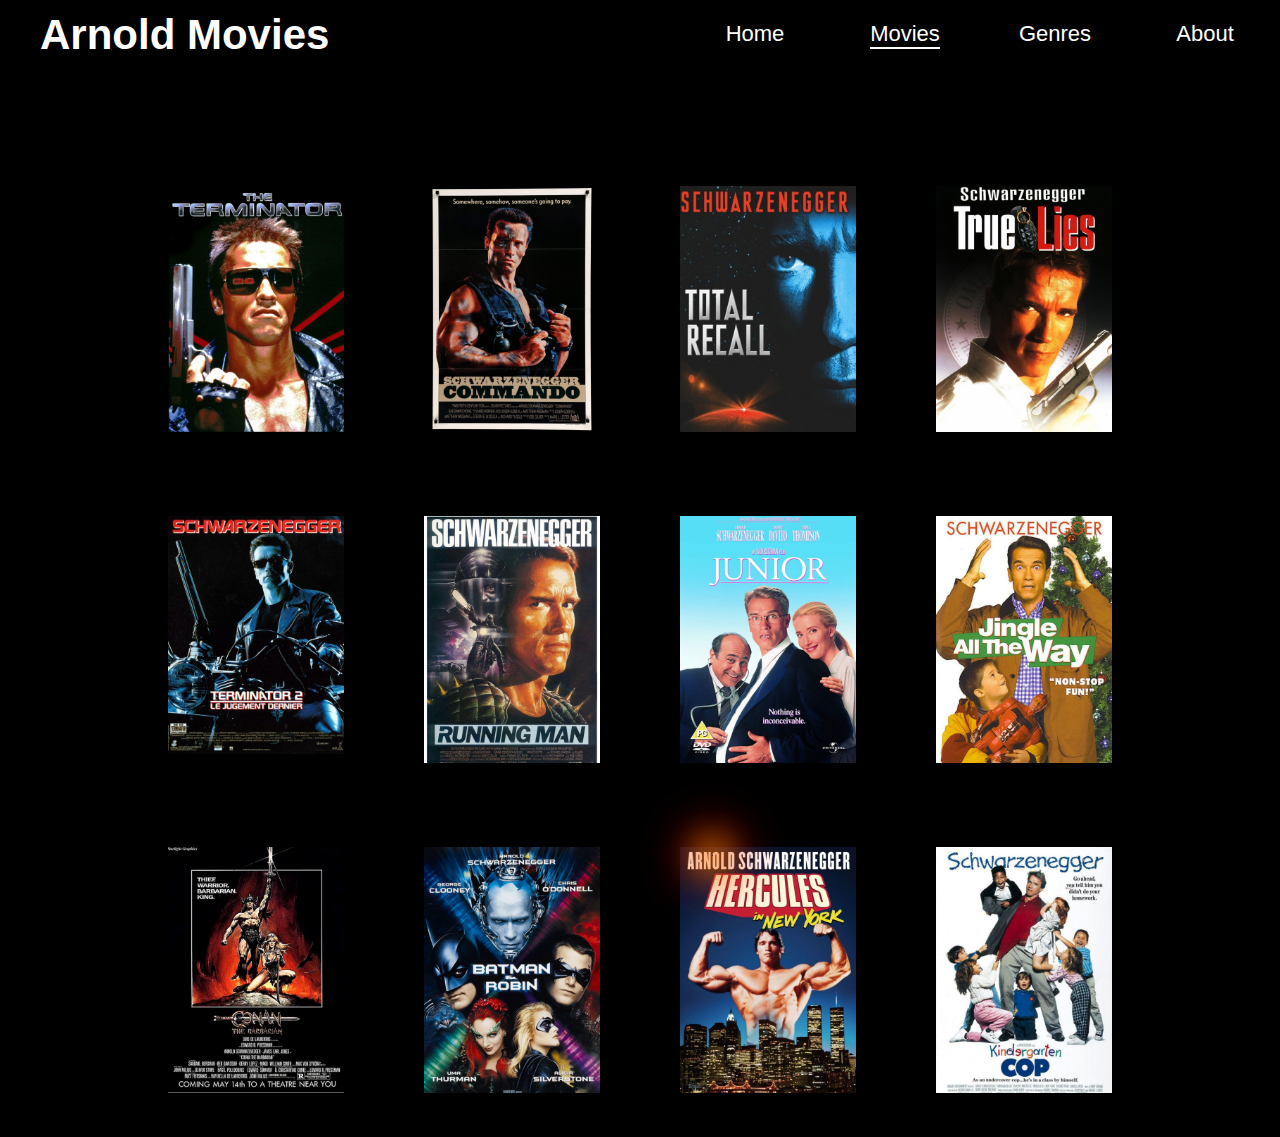
==== Lab2/movies.html @ c2a1ba2d "Lab 2 inlämning" ====
<!DOCTYPE html>
<html lang="en" dir="ltr">
  <head>
    <meta charset="utf-8">
    <link rel="stylesheet" href="style.css">
    <title>Arnolad Movies</title>
  </head>
  <body>
    <div class="container">
      <header>
        <h1>Arnold Movies</h1>
        <nav>
          <ul>
            <li><a href="index.html">Home</a></li>
            <li><a href="movies.html" class="current">Movies</a></li>
            <li><a href="#">Genres</a></li>
            <li><a href="#">About</a></li>
          </ul>
        </nav>
      </header>
      <div class="glow"></div>

      <div class="images">
        <div class="image-container">
          <div class="test">
            <img src="imgs/poster1.png" alt="Terminator movie poster">
          </div>
          <div class="test">
            <img src="imgs/poster2.png" alt="Commando movie poster">
          </div>
        <div class="test">
          <img src="imgs/poster3.png" alt="Total recall movie poster">
        </div>
        <div class="test">
          <img src="imgs/poster4.png" alt="True Lies movie poster">
        </div>
        <div class="test">
          <img src="imgs/poster5.png" alt="Terminator movie poster">
        </div>
        <div class="test">
          <img src="imgs/poster6.png" alt="Running Man movie poster">
        </div>
        <div class="test">
          <img src="imgs/poster7.png" alt="Junior movie poster">
        </div>
        <div class="test">
          <img src="imgs/poster8.png" alt="Jingle All The Way movie poster">
        </div>
        <div class="test">
          <img src="imgs/poster9.png" alt="Conan movie poser ">
        </div>
        <div class="test">
          <img src="imgs/poster10.png" alt="Batman & Robin movie poster">
        </div>
        <div class="test">
          <img src="imgs/poster11.png" alt="Hercules movie poster">
        </div>
        <div class="test">
          <img src="imgs/poster12.png" alt="Kindergarten COP movie poster">
        </div>
        </div>
      </div>




    </div>
  </body>
</html>
---- Lab2/style.css ----
/* Global */

* {
  padding: 0;
  margin: 0;
  box-sizing: border-box;
}

body {
  background: black;
  background-image: url("../imgs/arnold-banner.jpg");
  background-repeat: no-repeat;
  width: 100%;
  height: 935px;
  background-position-y: -100px;
  font-family: arial, helvetica;
}

.container {
  width: 100%;
}

/* index page */
.index-container {
  width: 20%;
  height: 350px;
  display: flex;
  flex-wrap: wrap;
}

.index-container > h1 {
  font-size: 42px;
  position: relative;
  top: 230px;
  left: 720px;

}

.index-container > h1 > a {
  color: white;
  text-decoration: none;
}

/* Header */
header {
  width: 100%;
  height: 70px;
  display: flex;
  justify-content: space-between;
  align-items: center;
  margin: auto;
}
header > h1 {
  color: white;
  font-size: 42px;
  margin-left: 40px;
}

.container > header > nav > ul {
  list-style-type: none;
  display: flex;
}

.container > header > nav > ul> li {
  display: flex;
  width: 150px;
  justify-content: space-around;
}

.container > header > nav > ul> li > a {
  color: white;
  text-decoration: none;
  font-size: 22px;
}

.current {
  border-bottom: 2px solid white;
}

/* Movies.html */

/* Images */
.image-container {
  width: 80%;
  margin: auto;
  margin-top: 75px;
  display: flex;
  flex-wrap: wrap;
  flex-direction: column;
  flex-flow: row wrap;
}

.test {
  flex-grow: 1;
  width: 150px;
  margin: 40px;
}

.image-container > .test > img {
  width: 100%;
  height: auto;
}

/* glow */
.glow {
  opacity: 0.7;
  position: relative;
  top: 785px;
  left: 712px;
  width: 1px;
   height: 1px;
   border-radius: 50%;
   background-color: black;
   box-shadow:
     0 0 40px 9px orange,
     0 0 50px 25px red,
     0 0 30px 15px yellow;
}

@media screen and (min-width: 700px) and (max-width: 1015px) {
  header {
    display: flex;
    justify-content: center;
  }

  header > h1 {
    display: none;
  }
}

@media screen and (max-width: 700px) {
  .container > header > nav > ul> li > a {
    display: none;
  }

  header {
    margin-top: 50px;
    justify-content: none;
    display: inline-block;
    margin-left: none;
    width: 100%;
  }

  header > h1{
    width: 60%;
    margin: auto;
  }
}

@media screen and (max-width: 614px) {
  header > h1 {
    font-size: 42px;
  }
}
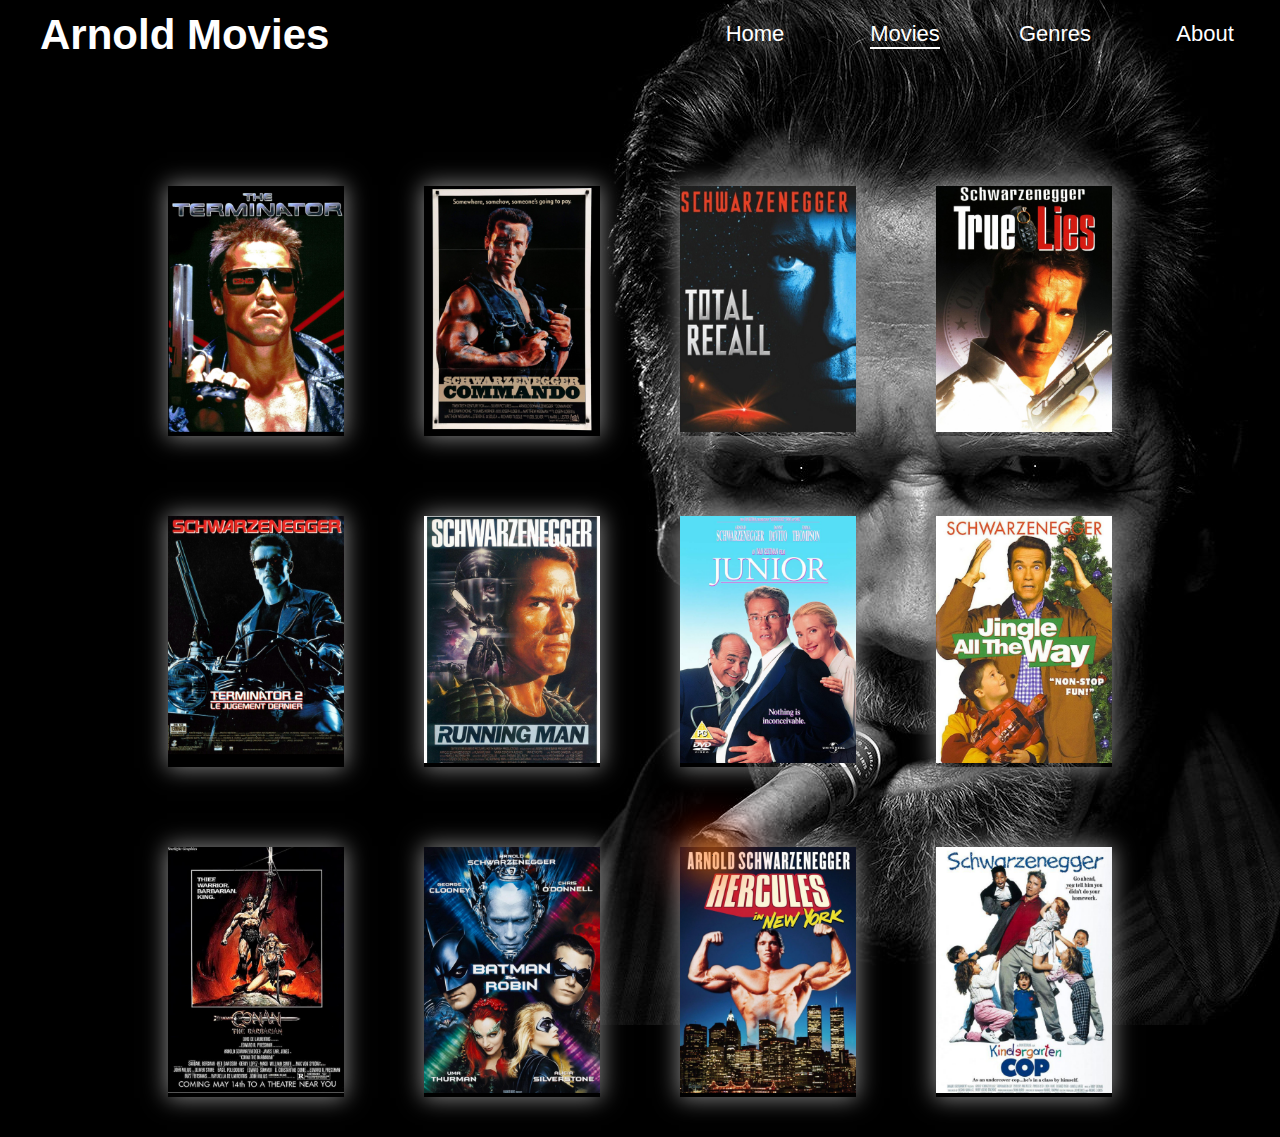
==== commit f9297996: "Lab 2" ====
--- a/Lab2/movies.html
+++ b/Lab2/movies.html
@@ -3,7 +3,7 @@
   <head>
     <meta charset="utf-8">
     <link rel="stylesheet" href="style.css">
-    <title>Arnolad Movies</title>
+    <title>Arnold Movies</title>
   </head>
   <body>
     <div class="container">
--- a/Lab2/style.css
+++ b/Lab2/style.css
@@ -8,7 +8,7 @@
 
 body {
   background: black;
-  background-image: url("../imgs/arnold-banner.jpg");
+  background-image: url("arnold-banner.jpg");
   background-repeat: no-repeat;
   width: 100%;
   height: 935px;
@@ -18,14 +18,6 @@
 
 .container {
   width: 100%;
-}
-
-/* index page */
-.index-container {
-  width: 20%;
-  height: 350px;
-  display: flex;
-  flex-wrap: wrap;
 }
 
 .index-container > h1 {
@@ -88,16 +80,20 @@
   flex-wrap: wrap;
   flex-direction: column;
   flex-flow: row wrap;
+
+
 }
 
 .test {
-  flex-grow: 1;
   width: 150px;
   margin: 40px;
+  flex: auto;
+  box-shadow: 0px 0px 22px 1px rgba(138,138,138,1);
 }
 
 .image-container > .test > img {
   width: 100%;
+  min-width: 150px;
   height: auto;
 }
 
